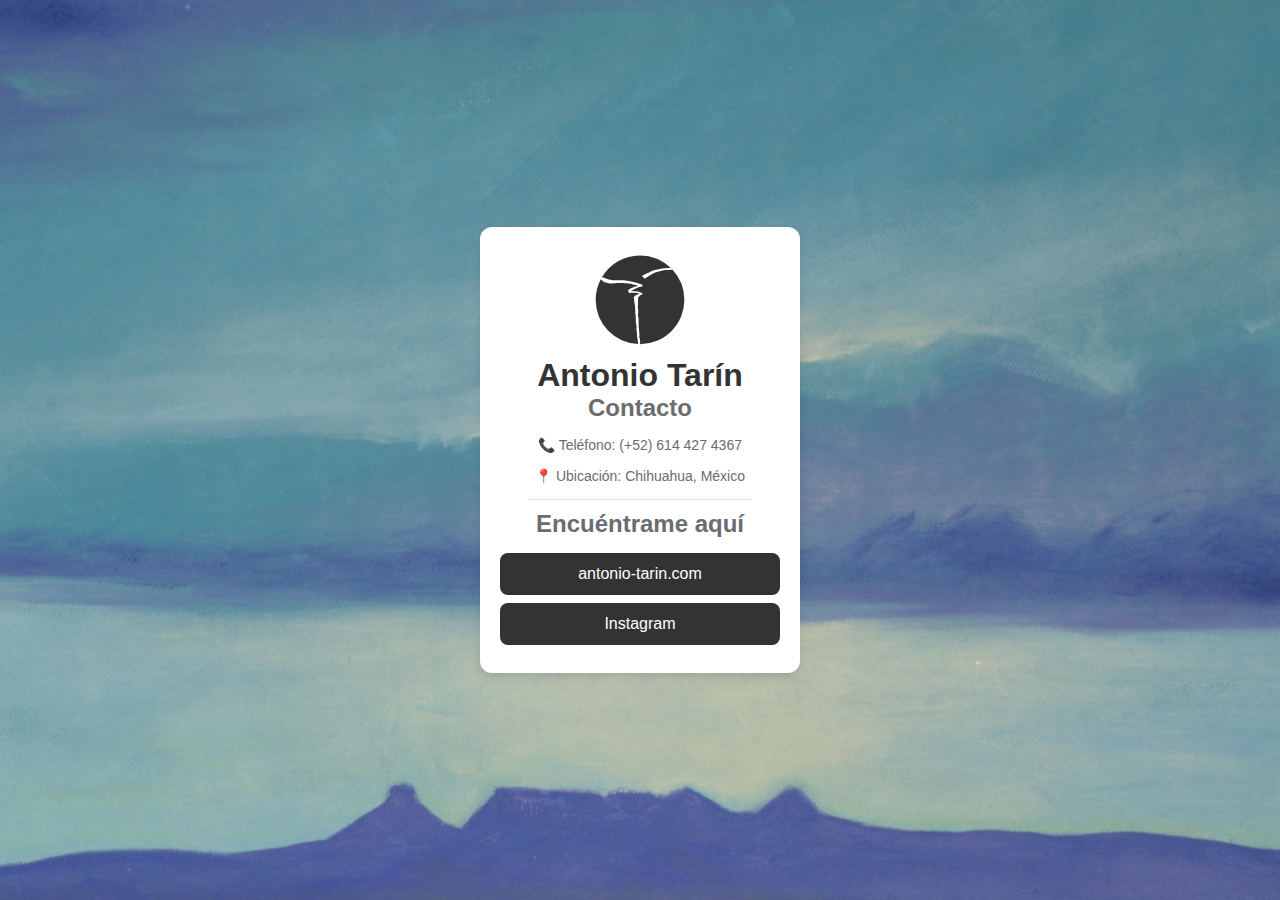
==== link-tree.html @ 46178d9c "link-tree with contact info added to page" ====
<!DOCTYPE html>
<html lang="es">
<head>
    <meta charset="UTF-8">
    <meta name="viewport" content="width=device-width, initial-scale=1.0">
    <meta name="description" content="Artes Plásticas, Óleos, Acrílico, Urbano, Campo, Croquis, Urban Sketcher, CUU, Plastic Arts, Oil paints, Acrylic paints, Urban, Countryside, Sketch">
    <meta name="keywords" content="Pintura, Artes, Óleo, Acrílico, Acrylic, Oil, Arts, Paints, Chihuahua, CUU, México">
    <meta name="copyright" content="Antonio Tarín (tm) 2024">
	<meta name="author" content="August Gray | ag-compositions.com">
	<meta http-equiv="x-ua-compatible" content="ie=edge">
	<link rel="icon" type="icon/png" href="./img/Logo-C-Firma_Antonio-Tarin.svg">
    <title>Antonio Tarín Link-tree</title>
    <link rel="stylesheet" href="./css/linktreestyle.css">
</head>
<body>

    <div class="link-container">
        <svg
			   version="1.1"
			   id="svg1"
			   width="1268.0454"
			   height="1340.4136"
			   viewBox="0 0 1268.0454 1340.4136"
			   sodipodi:docname="Logo-C-Firma_Antonio-Tarin.svg"
			   inkscape:version="1.4 (e7c3feb100, 2024-10-09)"
			   xmlns:inkscape="http://www.inkscape.org/namespaces/inkscape"
			   xmlns:sodipodi="http://sodipodi.sourceforge.net/DTD/sodipodi-0.dtd"
			   xmlns="http://www.w3.org/2000/svg"
			   xmlns:svg="http://www.w3.org/2000/svg"
			   class="animated fadeInDown">
			  <defs
				 id="defs1" />
			  <sodipodi:namedview
				 id="namedview1"
				 pagecolor="#ffffff"
				 bordercolor="#000000"
				 borderopacity="0.25"
				 inkscape:showpageshadow="2"
				 inkscape:pageopacity="0.0"
				 inkscape:pagecheckerboard="0"
				 inkscape:deskcolor="#6B6C6F"
				 inkscape:zoom="0.33181562"
				 inkscape:cx="302.87905"
				 inkscape:cy="604.25124"
				 inkscape:window-width="1536"
				 inkscape:window-height="832"
				 inkscape:window-x="0"
				 inkscape:window-y="0"
				 inkscape:window-maximized="1"
				 inkscape:current-layer="g1" />
			  <g
				 inkscape:groupmode="layer"
				 inkscape:label="Image"
				 id="g1">
				<path
				   id="path2"
				   style="fill:#333333;stroke-width:2.0945"
				   d="M 634.02457,107.55281 A 562.6533,562.6533 0 0 0 150.8456,384.03776 c 0.72239,0.23619 1.75054,0.41209 2.40815,0.65156 3.0923,1.12609 6.74556,2.23318 8.11992,2.46151 1.37436,0.22834 4.4657,1.02546 6.8663,1.77184 2.4006,0.74636 6.16267,1.36029 8.35998,1.36029 2.19732,0 4.28751,0.47345 4.64486,1.05166 0.35735,0.5782 5.87096,3.13994 12.25418,5.69271 6.38321,2.55277 13.29427,5.44996 15.35582,6.43954 2.06153,0.9896 5.71479,2.14068 8.11992,2.55677 2.40512,0.41609 7.18363,1.72828 10.61953,2.91875 3.43589,1.19048 9.62095,2.8537 13.74403,3.69606 4.12308,0.84241 9.22176,2.0595 11.33208,2.70537 2.11032,0.64585 5.27176,1.17742 7.02634,1.17742 1.75455,0 5.57639,0.83928 8.48952,1.86708 5.22205,1.84247 12.27499,2.00535 86.22508,1.97759 7.90257,-0.004 18.02219,0.16543 22.48885,0.37722 4.46668,0.21174 19.36479,0.77719 33.10838,1.25743 13.74364,0.48023 28.0829,1.39443 31.86241,2.03094 3.77949,0.6365 15.58695,2.04748 26.23827,3.13213 10.65129,1.08463 21.3335,2.46551 23.73865,3.07117 2.40513,0.60566 7.74626,1.76917 11.86934,2.58724 10.34851,2.05326 20.31238,4.52564 34.98315,8.67242 20.54781,5.80805 33.33176,8.96828 40.60341,10.03654 7.79565,1.14523 18.91821,3.8498 28.11286,6.83963 3.43595,1.11723 8.49585,2.63976 11.24449,3.38363 2.74864,0.74388 7.52741,2.17451 10.61961,3.17784 3.09239,1.00332 10.04584,2.89912 15.45104,4.21049 7.12142,1.72767 10.48675,3.2199 12.21604,5.41835 1.31258,1.66869 3.43478,3.36523 4.71731,3.77227 1.38515,0.43963 3.12419,3.13316 4.28284,6.63386 1.79582,5.42526 1.78002,6.23468 -0.17909,10.21564 -1.56229,3.17411 -3.291,4.616 -6.50045,5.42217 -2.40508,0.60406 -5.07452,1.68025 -5.93292,2.38911 -1.08335,0.89477 -2.73889,0.80188 -5.41067,-0.30483 -3.57134,-1.47928 -4.07565,-1.35058 -6.99207,1.79469 -2.46655,2.66001 -3.87979,3.22743 -6.56912,2.63677 -8.33041,-1.82968 -62.78823,19.70689 -92.5465,36.5987 -18.23082,10.34845 -20.74235,12.64271 -14.04882,12.83335 17.53881,0.49953 44.34086,3.06393 51.53915,4.93065 2.40528,0.6237 9.14901,1.70892 14.99005,2.41197 5.84103,0.70303 11.46357,1.47384 12.49424,1.71466 1.03086,0.24082 4.12501,0.86033 6.87404,1.37555 7.27047,1.36283 15.02029,4.03117 28.89012,9.9451 4.2089,1.79466 8.25939,3.26167 9.00015,3.26167 2.69011,0 7.71235,2.9402 7.71235,4.51529 0,0.88824 1.94877,2.54008 4.3285,3.6694 7.24179,3.43646 7.10054,9.23906 -0.22475,9.28971 -1.57965,0.0117 -3.40903,1.22636 -4.26392,2.83111 -1.9513,3.66329 -4.8687,5.84515 -7.87974,5.89466 -5.2384,0.086 -13.93421,5.86412 -24.27991,16.13695 -12.83896,12.74849 -14.96078,15.8249 -15.81684,22.91181 -0.35487,2.93851 -1.16118,8.43659 -1.79074,12.21608 -0.62956,3.77949 -0.86055,13.89913 -0.51446,22.48887 0.71716,17.79753 0.72047,15.95957 -0.10672,39.98231 -0.34297,9.96412 -0.6317,20.64635 -0.64399,23.73867 -0.0195,3.09229 -0.59152,9.41714 -1.2878,14.05647 -1.34886,8.98685 -0.36755,19.31555 3.33021,35.00978 1.75641,7.4552 1.81201,11.38875 0.48383,33.10838 -0.82895,13.5569 -1.96145,28.32552 -2.51863,32.81879 -1.1251,9.0711 1.34769,23.45818 5.78797,33.68756 1.84966,4.26123 2.20921,6.83177 1.48991,10.61953 -0.52187,2.74872 -0.43876,7.80854 0.1828,11.24443 0.62176,3.43591 1.41246,15.78438 1.76051,27.44236 0.54469,18.2507 0.35702,21.50573 -1.36037,23.40334 -1.75758,1.94229 -1.7925,2.90831 -0.30474,8.16185 0.93352,3.29634 1.75817,12.66633 1.84791,20.95707 0.22513,20.76161 1.80518,38.09661 3.83706,42.10471 2.08982,4.1227 2.17,8.5506 0.26669,14.9024 -1.21601,4.0599 -1.00746,6.6589 1.32233,16.4646 2.07128,8.7167 2.64368,14.2931 2.27866,22.1841 -0.31253,6.7505 0.11218,12.2853 1.17738,15.3863 2.15615,6.2736 2.08787,13.4604 -0.20972,22.0201 -2.70553,10.0796 -2.34988,13.6677 2.4958,24.9885 3.315,7.745 4.37434,11.9615 4.37434,17.4363 0,3.9722 0.771,11.9362 1.71466,17.6954 0.94366,5.7593 1.60502,15.7485 1.46709,22.1993 -0.20894,9.7653 -0.63834,12.0125 -2.55297,13.4125 -1.92926,1.4107 -2.06972,2.182 -0.87635,4.8011 0.32853,0.721 0.55211,3.2094 0.88396,4.862 a 562.6533,562.6533 0 0 0 0.35819,0.027 562.6533,562.6533 0 0 0 562.65213,-562.65588 562.6533,562.6533 0 0 0 -149.6451,-380.67595 c -14.7122,0.65247 -31.2694,1.10736 -49.82066,1.35269 -19.0302,0.25167 -35.98423,1.0447 -38.85441,1.81755 -2.80054,0.75411 -10.09813,1.60716 -16.21698,1.89758 -12.66416,0.60109 -24.5146,2.39293 -33.61132,5.08303 -3.43595,1.01605 -9.90245,2.46663 -14.36907,3.22359 -4.46662,0.75693 -10.08896,2.41396 -12.49424,3.68083 -2.40509,1.26688 -5.78076,2.59227 -7.49873,2.94541 -11.81922,2.42945 -20.9456,4.86119 -25.99437,6.92727 -3.22545,1.31987 -7.51005,2.76403 -9.52222,3.20835 -2.01198,0.4443 -7.35338,2.53594 -11.86936,4.64866 -4.51617,2.11272 -11.02442,4.82545 -14.46037,6.02801 -3.43576,1.20257 -9.58504,4.21669 -13.66772,6.69864 -4.08268,2.48196 -7.96792,4.51532 -8.63065,4.51532 -0.66272,0 -2.94139,1.32028 -5.06777,2.93398 -2.1265,1.6137 -5.85099,3.58353 -8.27617,4.37812 -2.42498,0.79459 -9.1611,4.53412 -14.96722,8.31045 -5.80611,3.77634 -11.03144,6.8663 -11.61398,6.8663 -0.58274,0 -4.25124,2.44286 -8.15034,5.42978 -3.8991,2.98697 -8.4777,6.16552 -10.17753,7.06446 -1.69983,0.89892 -5.91946,4.29304 -9.37356,7.54073 -3.45409,3.24769 -8.06332,6.28774 -10.2423,6.7558 -2.17917,0.46808 -5.33223,2.0821 -7.00729,3.58557 -6.81922,6.12091 -8.47614,6.52727 -16.518,4.06188 -4.47052,-1.37046 -5.1389,-2.11185 -6.34437,-7.02253 -1.19045,-4.84968 -1.84323,-5.58949 -5.58976,-6.35573 -2.33271,-0.47708 -4.4594,-1.52809 -4.72863,-2.33575 -0.26922,-0.80766 -2.0707,-2.87971 -4.00483,-4.60295 -1.93414,-1.72324 -3.23696,-3.8624 -2.89575,-4.75153 0.34122,-0.88915 -0.6793,-2.52175 -2.26345,-3.63129 -4.46252,-3.1257 -1.95501,-5.35341 12.7266,-11.29779 14.2762,-5.78026 23.63142,-10.67657 29.12656,-15.24532 1.94253,-1.61495 4.1533,-2.934 4.91162,-2.934 1.86215,0 12.14405,-4.60357 22.7937,-10.2042 10.54489,-5.54547 35.78172,-17.98249 41.85316,-20.62557 2.40509,-1.04703 6.34359,-2.92015 8.74868,-4.16093 9.80791,-5.05975 28.84259,-11.58552 40.39766,-13.85073 6.75699,-1.32461 13.22349,-2.88797 14.36907,-3.47506 3.30134,-1.69195 28.57972,-7.71499 42.06269,-10.0213 29.17982,-4.99134 47.87972,-7.17094 71.21597,-8.29519 34.45451,-1.65988 67.99994,-2.50104 74.23754,-1.86328 0.02,10e-4 0.062,0.002 0.072,0.004 A 562.6533,562.6533 0 0 0 634.02457,107.55281 Z M 136.9682,409.45298 A 562.6533,562.6533 0 0 0 71.368713,670.20486 562.6533,562.6533 0 0 0 610.6173,1231.188 c -0.45397,-3.1966 -0.93117,-6.2772 -1.37929,-11.294 -0.64439,-7.2154 -1.50455,-14.5219 -1.91268,-16.2398 -0.40852,-1.718 -0.99711,-5.375 -1.30711,-8.1238 -0.31,-2.7487 -1.08061,-8.0898 -1.71466,-11.8693 -0.63385,-3.7795 -1.75173,-12.4925 -2.48059,-19.3643 -0.72886,-6.8719 -2.21058,-15.1926 -3.29587,-18.4918 -1.42788,-4.3414 -1.74041,-8.1387 -1.13173,-13.7441 1.16431,-10.7232 0.82895,-17.8205 -1.22302,-25.861 -1.06384,-4.1687 -1.69945,-12.5266 -1.61185,-21.2429 0.14827,-14.7359 -1.44114,-24.6287 -5.24308,-32.6511 -1.47431,-3.1108 -1.78509,-5.1999 -0.98697,-6.6263 0.72691,-1.2989 0.7156,-2.6447 -0.0304,-3.5779 -0.77413,-0.9673 -0.56089,-5.0306 0.60575,-11.4921 1.15436,-6.3925 1.52113,-13.1499 1.0137,-18.7433 -0.43642,-4.8102 -1.03808,-12.67932 -1.33755,-17.48961 -0.54391,-8.7315 -1.87034,-15.40532 -4.99531,-25.15613 -0.9101,-2.84008 -1.7014,-8.4625 -1.76051,-12.49422 -0.0956,-6.50157 -0.76417,-24.82965 -2.96051,-81.04677 -0.34902,-8.93333 -1.23473,-19.27128 -1.97003,-22.97277 -0.73511,-3.70147 -1.35901,-9.60523 -1.3832,-13.11914 -0.0254,-3.51389 -0.80378,-7.75927 -1.73378,-9.43831 -1.43529,-2.59165 -1.40505,-4.01004 0.20212,-9.37354 1.58804,-5.29872 1.65515,-7.82827 0.41144,-15.68734 -0.81548,-5.15384 -1.70471,-20.05196 -1.97374,-33.10838 -0.26903,-13.05641 -1.11397,-25.70788 -1.87853,-28.11296 -0.76456,-2.40515 -1.88654,-9.15281 -2.4921,-14.99385 -1.03867,-10.01918 -1.76285,-13.76797 -5.13637,-26.55074 -0.7708,-2.92051 -1.51449,-10.36764 -1.65359,-16.55227 -0.28776,-12.79728 -3.47595,-36.60349 -5.3498,-39.95184 -2.05977,-3.68057 0.34434,-10.88148 5.09072,-15.24152 2.37387,-2.18065 4.23075,-4.94143 4.12657,-6.1347 -0.12681,-1.44167 2.32705,-3.58518 7.30832,-6.39381 11.7804,-6.64222 31.84926,-16.15176 39.06394,-18.51082 3.61816,-1.1831 6.88516,-2.6456 7.25876,-3.25027 0.3738,-0.60466 1.41812,-1.10119 2.32432,-1.10119 2.55336,0 11.05895,-3.80934 10.26903,-4.59912 -0.38648,-0.38658 -5.35877,-1.17184 -11.04627,-1.74518 -6.57848,-0.66319 -10.82094,-1.69805 -11.66354,-2.85014 -0.83304,-1.13934 -4.54719,-2.07109 -10.01756,-2.51105 -19.27483,-1.55017 -36.7919,-2.36921 -49.26819,-2.30527 -39.16919,0.20067 -39.80097,0.23017 -41.72746,2.15667 -2.4872,2.4872 -9.53355,3.93209 -9.53355,1.95472 0,-0.80588 -1.41941,-2.78107 -3.155,-4.38956 -1.91221,-1.77217 -3.90837,-5.8083 -5.06401,-10.2461 -1.04887,-4.02793 -3.32539,-9.74679 -5.06016,-12.70763 -2.95661,-5.0461 -3.02919,-5.57189 -1.17742,-8.39806 1.87754,-2.86547 14.69351,-13.08104 16.41131,-13.08104 0.44635,0 3.60388,-2.22693 7.0187,-4.94588 3.41484,-2.71893 9.39929,-6.10101 13.29823,-7.51786 3.89893,-1.41686 11.02569,-4.53171 15.83595,-6.91966 10.38389,-5.15494 29.25645,-13.1039 31.11177,-13.1039 1.0972,0 11.14226,-3.53133 21.36485,-7.51407 1.37442,-0.53545 5.27157,-2.04046 8.66089,-3.3455 10.70642,-4.12246 8.81228,-6.53697 -7.50634,-9.57548 -5.44675,-1.01418 -17.77243,-3.61676 -27.39298,-5.78036 -9.62054,-2.16361 -20.02145,-4.4144 -23.11365,-5.00303 -3.09245,-0.58865 -7.58952,-1.89055 -9.99467,-2.89207 -2.40513,-1.0015 -7.74624,-2.20381 -11.86932,-2.67488 -4.12308,-0.47105 -19.07903,-2.50257 -33.23414,-4.51149 -23.06179,-3.27297 -63.09268,-6.85015 -72.96876,-6.52337 -3.88448,0.12857 -34.63801,0.23323 -41.23212,0.14105 -18.50614,-0.25884 -35.45258,0.69943 -39.85655,2.25575 -2.81556,0.995 -11.30623,2.08449 -18.86519,2.4196 -7.55901,0.33509 -19.22583,1.14585 -25.92583,1.80229 -13.78112,1.35027 -30.75962,0.0279 -48.9024,-3.81417 -24.03105,-5.089 -28.84719,-6.22689 -33.77903,-7.96371 -2.79923,-0.98578 -10.15047,-3.33335 -16.33508,-5.21639 -6.18461,-1.88305 -11.94929,-4.41779 -12.8143,-5.63557 -0.86502,-1.21776 -2.64837,-2.3951 -3.959,-2.61391 -2.11094,-0.3524 -17.74828,-14.09604 -32.62065,-28.07869 z" />
			  </g>
			</svg>
        <h1>Antonio Tarín</h1>
        <h2>Contacto</h2>
        
        <p class="info">📞 Teléfono: (+52) 614 427 4367</p>
        <p class="info">📍 Ubicación: Chihuahua, México</p>

        <div class="divider"></div> <!-- Línea divisoria -->

        <h2>Encuéntrame aquí</h2>
        <a class="link" href="https://antonio-tarin.com/" target="_blank">antonio-tarin.com</a>
        <a class="link" href="" >Instagram</a>
    </div>

</body>
</html>
---- css/linktreestyle.css ----
* {
    margin: 0;
    padding: 0;
    box-sizing: border-box;
    font-family: 'Roboto', sans-serif;
}

body {
    display: flex;
    justify-content: center;
    background-image: url("../img/background.png");
    background-size: cover;
	background-repeat: no-repeat;
	overflow: hidden;
    align-items: center;
    height: 100vh;
}

.link-container {
    width: 320px; /* Ancho fijo */
    background: white;
    padding: 20px;
    border-radius: 12px; /* Bordes redondeados */
    box-shadow: 0 4px 10px rgba(0, 0, 0, 0.1); /* Sombra ligera */
    text-align: center;
}

.link-container svg {
    width: 100px;
    height: auto;
}

.link-container h1{
    color: #333;
}

.link-container h2 {
    margin-bottom: 15px;
    color: #6B6C6F;
}

.info {
    margin-bottom: 15px;
    font-size: 14px;
    color: #6B6C6F;
}

.divider {
    width: 80%;
    height: 1px;
    background: #ddd;
    margin: 10px auto;
}

.link {
    display: block;
    background: #333;
    color: white;
    text-decoration: none;
    padding: 12px;
    border-radius: 8px;
    margin: 8px 0;
    transition: 0.3s;
}

.link:hover {
    background: #555;
}
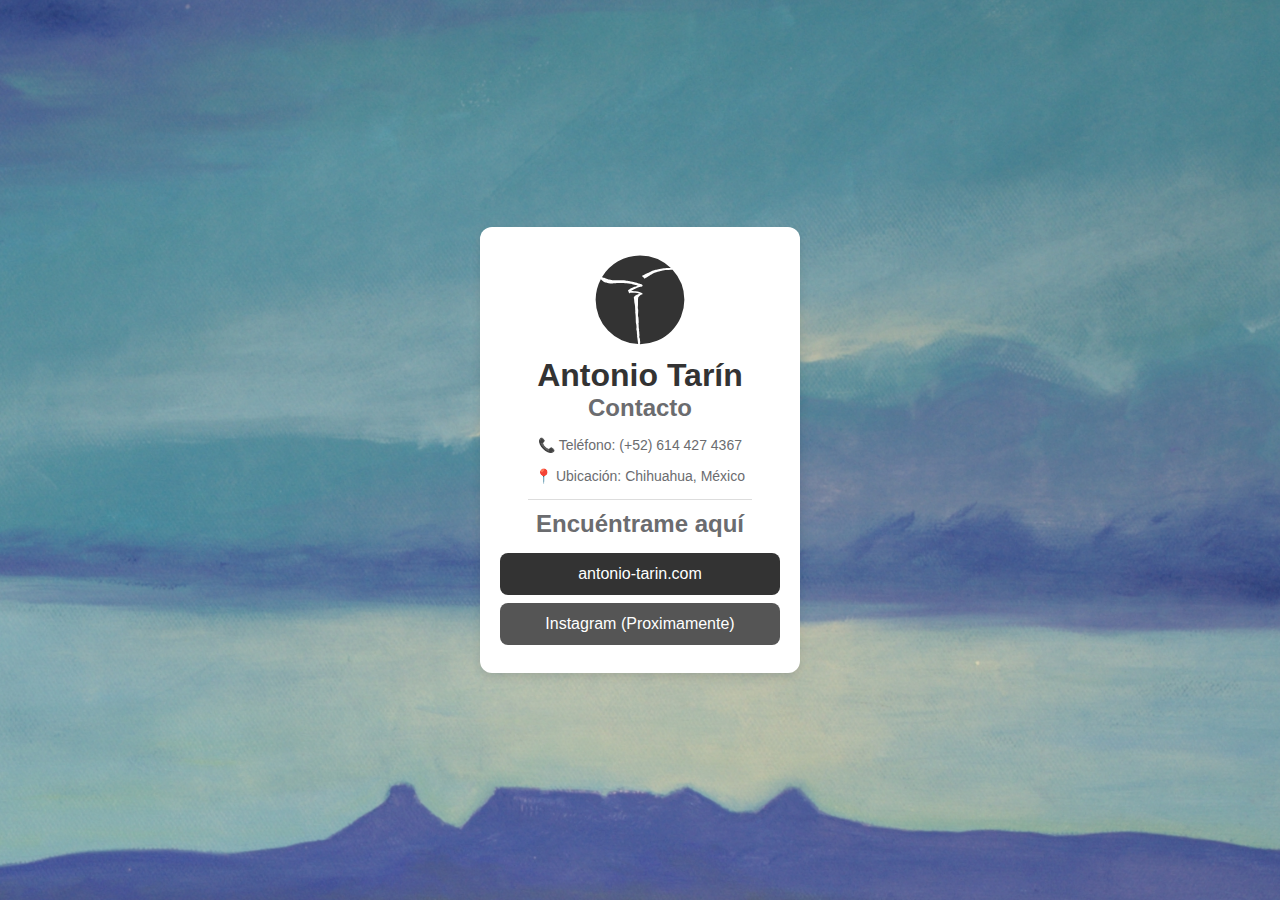
==== commit e4e3c652: "updated index vh to 80 + temporarily disabled instagram button on link-tree" ====
--- a/link-tree.html
+++ b/link-tree.html
@@ -68,7 +68,7 @@
 
         <h2>Encuéntrame aquí</h2>
         <a class="link" href="https://antonio-tarin.com/" target="_blank">antonio-tarin.com</a>
-        <a class="link" href="" >Instagram</a>
+        <a class="link-disabled" href="" >Instagram (Proximamente)</a>
     </div>
 
 </body>
--- a/css/linktreestyle.css
+++ b/css/linktreestyle.css
@@ -65,4 +65,15 @@
 
 .link:hover {
     background: #555;
+}
+
+.link-disabled {
+    display: block;
+    background-color: #555;
+    color: white;
+    text-decoration: none;
+    padding: 12px;
+    border-radius: 8px;
+    margin: 8px 0;
+    transition: 0.3s;
 }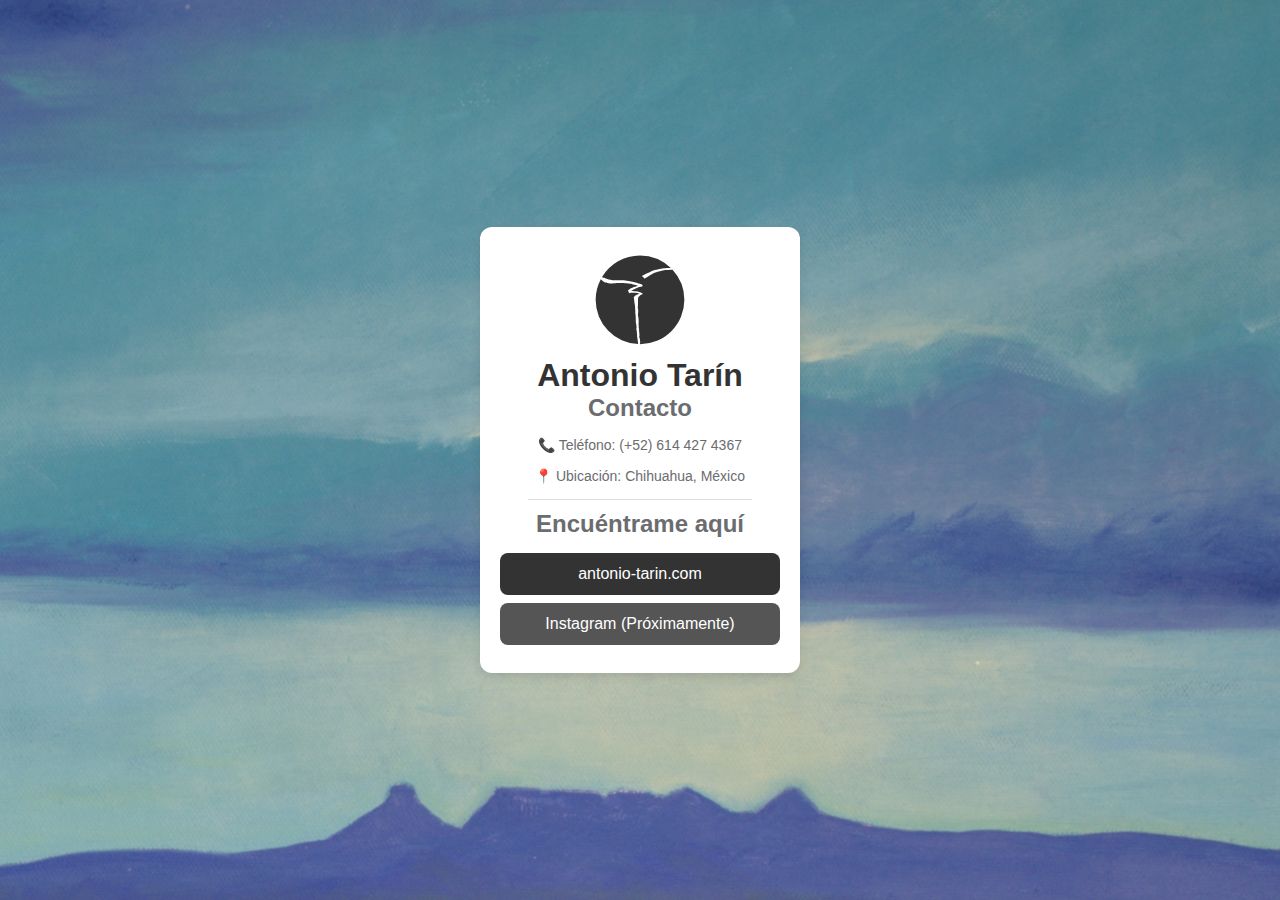
==== commit 8e4802e1: "typo correction" ====
--- a/link-tree.html
+++ b/link-tree.html
@@ -68,7 +68,7 @@
 
         <h2>Encuéntrame aquí</h2>
         <a class="link" href="https://antonio-tarin.com/" target="_blank">antonio-tarin.com</a>
-        <a class="link-disabled" href="" >Instagram (Proximamente)</a>
+        <a class="link-disabled" href="" >Instagram (Próximamente)</a>
     </div>
 
 </body>
